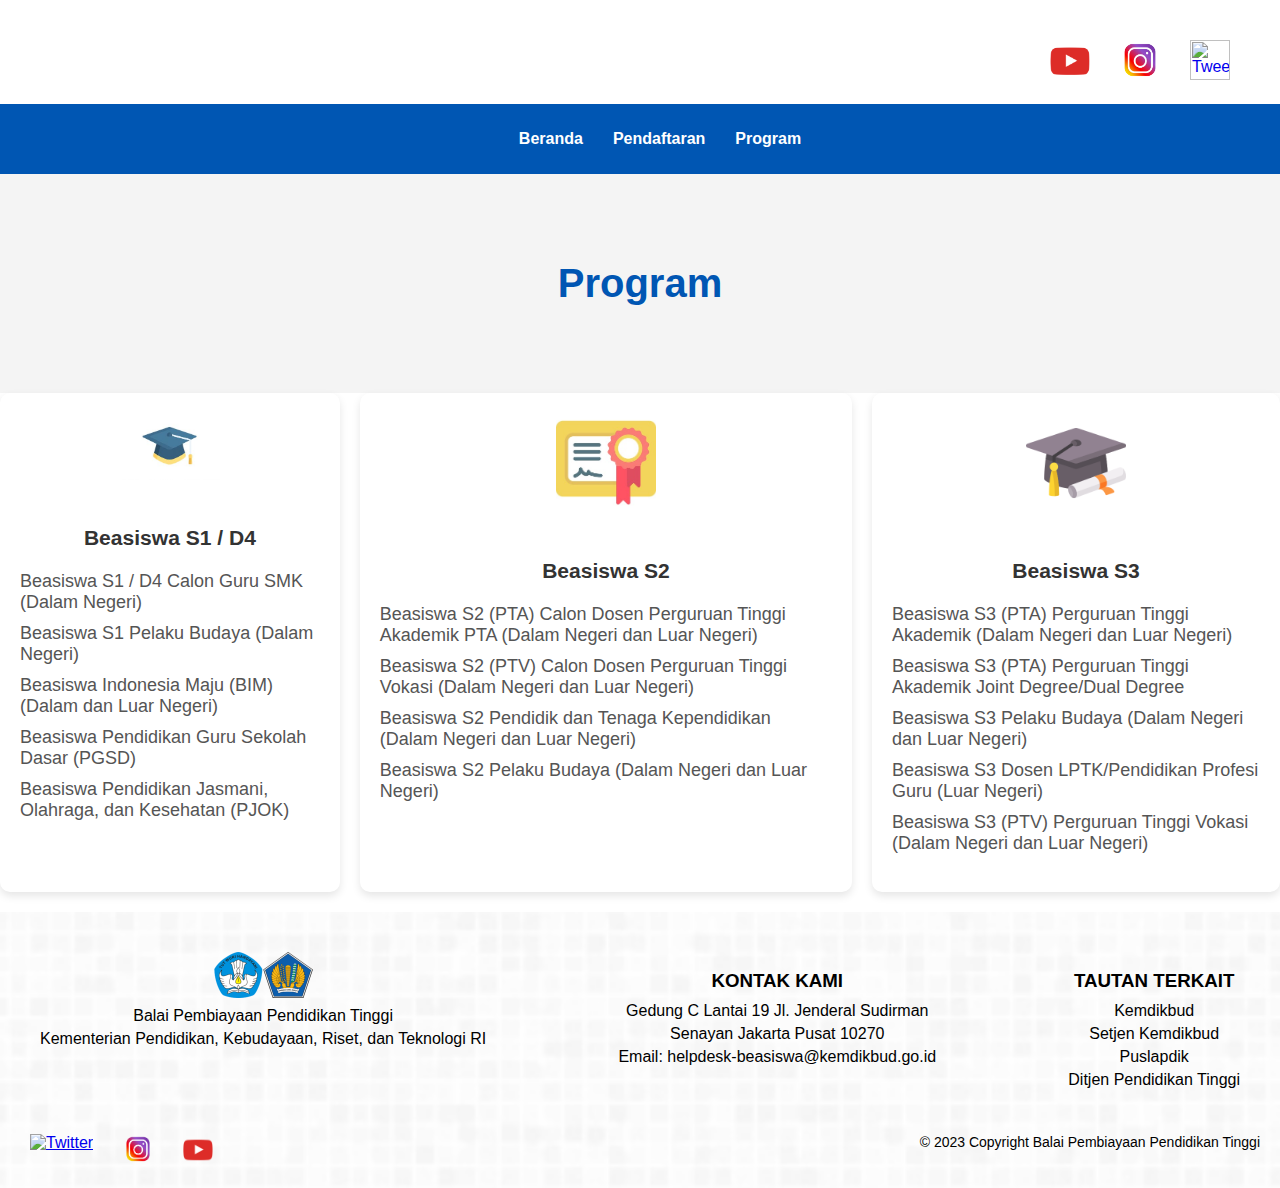
==== Tugas2/Program.html @ 88e5c572 "Add files via upload" ====
<!DOCTYPE html>
<html lang="en">
<head>
    <link rel="stylesheet" href="Program.css">
</head>
    
<body>
    <div class="header">
        <div class="Logo">
            <img src="Logo.png" alt="" align="left">
        </div>
        
        <div class="social-media">
            <div class="YT">
            <a  href="https://youtube.com/@puslapdikkemendikbudri?si=_jgeTI9poXwZzDVU" target="_blank">
                <img src="YT.png" title="YouTube" style="width:40px; height:40px;"></a>
            </div>
            <div class="IG">
            <a  href="https://www.instagram.com/puslapdik_dikbud?utm_source=ig_web_button_share_sheet&igsh=ZDNlZDc0MzIxNw==" target="_blank">
                <img src="IG.png" title="Instagram" style="width:40px; height:40px;"></a>
            </div>
            <div class="TWT">
            <a  href="https://twitter.com/puslapdik" target="_blank">
                <img src="tweet.png" title="Tweet" style="width:40px; height:40px;"></a>
            </div>
        </div>
    </div>

    <nav>
        <ul>
            <li><a href="Tugas2.html" >Beranda</a><br></li>
            <li><a href="identitasMahasiswa.html">Pendaftaran</a><br></li>
            <li><a href="Program.html" >Program</a><br></li>
        </ul>
    </nav>

    <div class="banner">
        <h1> Program</h1>
    </div>


    <div class="container" align="center">
        <div class="card1">
            <a href="identitasMahasiswa.html"><img src="S1.jpg" alt="Graduation Hat"></a>
            <h3>Beasiswa S1 / D4</h3>
            <ul>
                <li>Beasiswa S1 / D4 Calon Guru SMK (Dalam Negeri)</li>
                <li>Beasiswa S1 Pelaku Budaya (Dalam Negeri)</li>
                <li>Beasiswa Indonesia Maju (BIM) (Dalam dan Luar Negeri)</li>
                <li>Beasiswa Pendidikan Guru Sekolah Dasar (PGSD)</li>
                <li>Beasiswa Pendidikan Jasmani, Olahraga, dan Kesehatan (PJOK)</li>
            </ul>
        </div>
        <div class="card2">
            <a href="identitasMahasiswa.html">
            <img src="S2.jpg" alt="Diploma"></a>
            <h3>Beasiswa S2</h3>
            <ul>
                <li>Beasiswa S2 (PTA) Calon Dosen Perguruan Tinggi Akademik PTA (Dalam Negeri dan Luar Negeri)</li>
                <li>Beasiswa S2 (PTV) Calon Dosen Perguruan Tinggi Vokasi (Dalam Negeri dan Luar Negeri)</li>
                <li>Beasiswa S2 Pendidik dan Tenaga Kependidikan (Dalam Negeri dan Luar Negeri)</li>
                <li>Beasiswa S2 Pelaku Budaya (Dalam Negeri dan Luar Negeri)</li>
            </ul>
        </div>
        <div class="card3">
            <a href="identitasMahasiswa.html">
            <img src="S3.png" alt="Graduation Hat"></a>
            <h3>Beasiswa S3</h3>
            <ul>
                <li>Beasiswa S3 (PTA) Perguruan Tinggi Akademik (Dalam Negeri dan Luar Negeri)</li>
                <li>Beasiswa S3 (PTA) Perguruan Tinggi Akademik Joint Degree/Dual Degree</li>
                <li>Beasiswa S3 Pelaku Budaya (Dalam Negeri dan Luar Negeri)</li>
                <li>Beasiswa S3 Dosen LPTK/Pendidikan Profesi Guru (Luar Negeri)</li>
                <li>Beasiswa S3 (PTV) Perguruan Tinggi Vokasi (Dalam Negeri dan Luar Negeri)</li>
            </ul>
        </div>
    </div>




    <footer class="footer-background">
        <div class="footer-container">
            <div class="footer-section">
                <img src="logo.png" alt="Logo" style="width: 100px;">
                <p>Balai Pembiayaan Pendidikan Tinggi</p>
                <p>Kementerian Pendidikan, Kebudayaan, Riset, dan Teknologi RI</p>
            </div>
            <div class="footer-section">
                <h3>KONTAK KAMI</h3>
                <p>Gedung C Lantai 19 Jl. Jenderal Sudirman</p>
                <p>Senayan Jakarta Pusat 10270</p>
                <p>Email: <a href="helpdesk-beasiswa@kemdikbud.go.id">helpdesk-beasiswa@kemdikbud.go.id</a></p>
            </div>
            <div class="footer-section">
                <h3>TAUTAN TERKAIT</h3>
                <p><a href="https://www.kemdikbud.go.id/" target="_blank">Kemdikbud</a></p>
                <p><a href="https://setjen.kemdikbud.go.id/" target="_blank">Setjen Kemdikbud</a></p>
                <p><a href="https://puslapdik.kemdikbud.go.id/" target="_blank">Puslapdik</a></p>
                <p><a href="https://dikti.kemdikbud.go.id/" target="_blank">Ditjen Pendidikan Tinggi</a></p>
            </div>
            <div class="social-media">
                <div class="YT">
                <a href="https://youtube.com/@puslapdikkemendikbudri?si=_jgeTI9poXwZzDVU">
                    <img src="tweet.png" alt="Twitter" target="_blank"></a>
                </div>
                <div class="IG">
                <a href="https://www.instagram.com/puslapdik_dikbud?utm_source=ig_web_button_share_sheet&igsh=ZDNlZDc0MzIxNw==">
                    <img src="IG.png" alt="Instagram" target="_blank"></a>
                </div>
                <div class="TWT">
                <a href="https://twitter.com/puslapdik">
                    <img src="YT.png" alt="YouTube" target="_blank"></a><br>
                </div>    
            </div>

        <div class="copyright">
            &copy; 2023 Copyright Balai Pembiayaan Pendidikan Tinggi
        </div>


        
    </footer>

</body>
</html>
---- Tugas2/Program.css ----
body {
    font-family: Arial,sans-serif;
    margin: 0;
    padding: 0;
}

.header {
    display: flex;
    justify-content: space-between;
    align-items: center;
    padding: 20px;
    background-color: #fff;
}

.Logo {
    display: flex;
    align-items: center;
}

.social-media {
    display: flex;
    justify-content: flex-end;
    gap: 10px; 
}

.social-media a {
    margin: 0;
}

nav {
    background-color: #0056b3;
    padding: 10px 0;
}

nav ul {
    list-style-type: none;
    display: flex;
    justify-content: center;
}

nav ul li {
    margin: 0 15px;
}

nav ul li a {
    color: #fff;
    text-decoration: none;
    font-weight: bold;
}

nav ul li a:hover {
    text-decoration: underline;
}

.banner {
    background-color: #f4f4f4;
    text-align: center;
    padding: 60px 0;
}
.banner h1 {
    color: #0056b3;
    font-size: 2.5rem;
}


.container {
    display: flex;
    gap: 20px;
    
}

.card1 {
    background-color: white;
    border-radius: 10px;
    padding: 20px;
    box-shadow: 0 4px 8px rgba(0, 0, 0, 0.1);
    text-align: center;
}
.card2 {
    background-color: white;
    border-radius: 10px;
    padding: 20px;
    box-shadow: 0 4px 8px rgba(0, 0, 0, 0.1);
    text-align: center;
}
.card3 {
    background-color: white;
    border-radius: 10px;
    padding: 20px;
    box-shadow: 0 4px 8px rgba(0, 0, 0, 0.1);
    text-align: center;
}
.card1 img {
    width: 100px;
    margin-bottom: 20px;
}
.card2 img {
    width: 100px;
    margin-bottom: 20px;
}.card3 img {
    width: 100px;
    margin-bottom: 20px;
}
.card1 {
    margin-bottom: 20px;
    font-size: 18px;
    color: #333;
}
.card2 {
    margin-bottom: 20px;
    font-size: 18px;
    color: #333;
}
.card3 {
    margin-bottom: 20px;
    font-size: 18px;
    color: #333;
}
.card1 ul {
    list-style: none;
    padding: 0;
    text-align: left;
    color: #555;
}
.card2 ul {
    list-style: none;
    padding: 0;
    text-align: left;
    color: #555;

}.card3 ul {
    list-style: none;
    padding: 0;
    text-align: left;
    color: #555;
}
.card3 ul li {
    margin-bottom: 10px;
}
.card2 ul li {
    margin-bottom: 10px;
}
.card1 ul li {
    margin-bottom: 10px;
}
.card ul li a:hover {
    text-decoration: none;
 }


.card1 ul li a {
    color: #0056b3; 
    text-decoration: none; 
}
.card2 ul li a {
    color: #0056b3; 
    text-decoration: none; 
}
.card3 ul li a {
    color: #0056b3; 
    text-decoration: none; 
}
.card ul li a:hover {
    text-decoration: underline; 
}
.YT:hover{
    transform: scale(1.05);
}
.IG:hover{
    transform: scale(1.05);
}
.TWT:hover{
    transform: scale(1.05);
}
.card1:hover{
    transform: scale(1.05);
}
.card2:hover{
    transform: scale(1.05);
}
.card3:hover{
    transform: scale(1.05);
}


.footer-background{
    background-image: url('footer.png');
    padding: 20px;
    background-repeat: no-repeat;
    background-size: cover;
}
footer {
    padding: 20px;
    text-align: center;
}

.footer-container {
    display: flex;
    justify-content: space-between;
    flex-wrap: wrap;
}

.footer-section {
    margin: 20px;
    margin-right: 20px;
    
}

.footer-section h3 {
    margin-bottom: 10px;
    font-weight: bold;
}
.footer-section p, .footer-section a {
    margin: 5px 0;
    color: rgb(0, 0, 0);
    text-decoration: none;   
}

.footer-section a:hover {
    text-decoration: underline;
}
.social-media {
    margin-top: 20px;
    margin-right: 20px;
}
.social-media img {
    width: 30px;
    margin: 0 10px;
}
.copyright {
    margin-top: 20px;
    font-size: 14px;
    
}
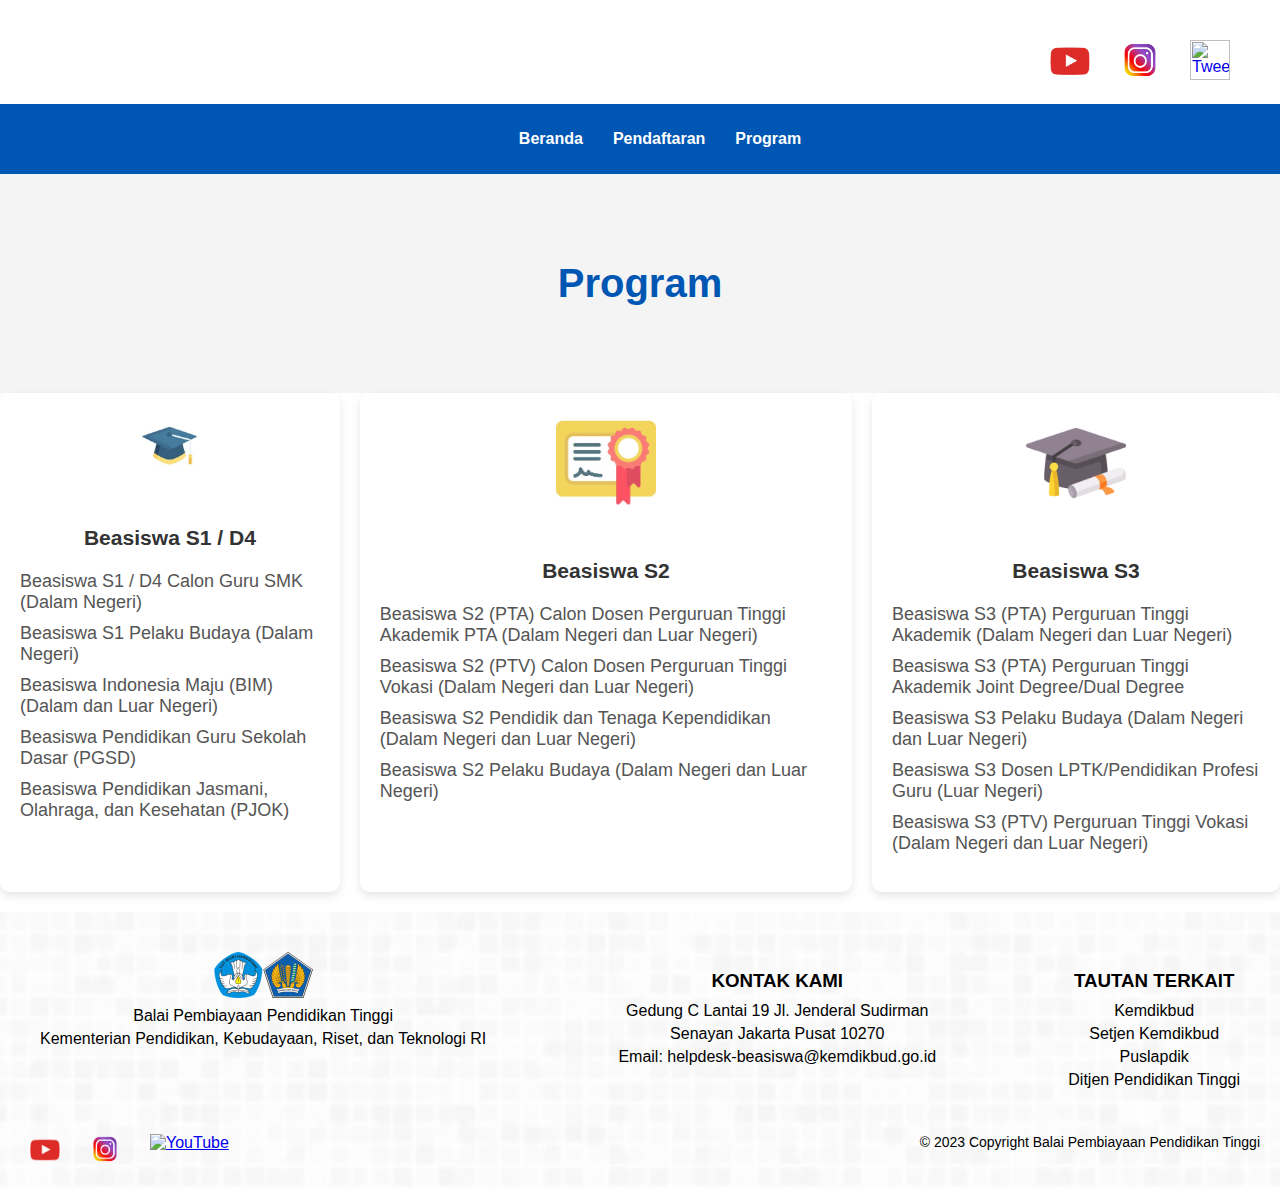
==== commit d46f9886: "Update Program.html" ====
--- a/Tugas2/Program.html
+++ b/Tugas2/Program.html
@@ -102,7 +102,7 @@
             <div class="social-media">
                 <div class="YT">
                 <a href="https://youtube.com/@puslapdikkemendikbudri?si=_jgeTI9poXwZzDVU">
-                    <img src="tweet.png" alt="Twitter" target="_blank"></a>
+                    <img src="YT.png" alt="Twitter" target="_blank"></a>
                 </div>
                 <div class="IG">
                 <a href="https://www.instagram.com/puslapdik_dikbud?utm_source=ig_web_button_share_sheet&igsh=ZDNlZDc0MzIxNw==">
@@ -110,7 +110,7 @@
                 </div>
                 <div class="TWT">
                 <a href="https://twitter.com/puslapdik">
-                    <img src="YT.png" alt="YouTube" target="_blank"></a><br>
+                    <img src="TWT.png" alt="YouTube" target="_blank"></a><br>
                 </div>    
             </div>
 
